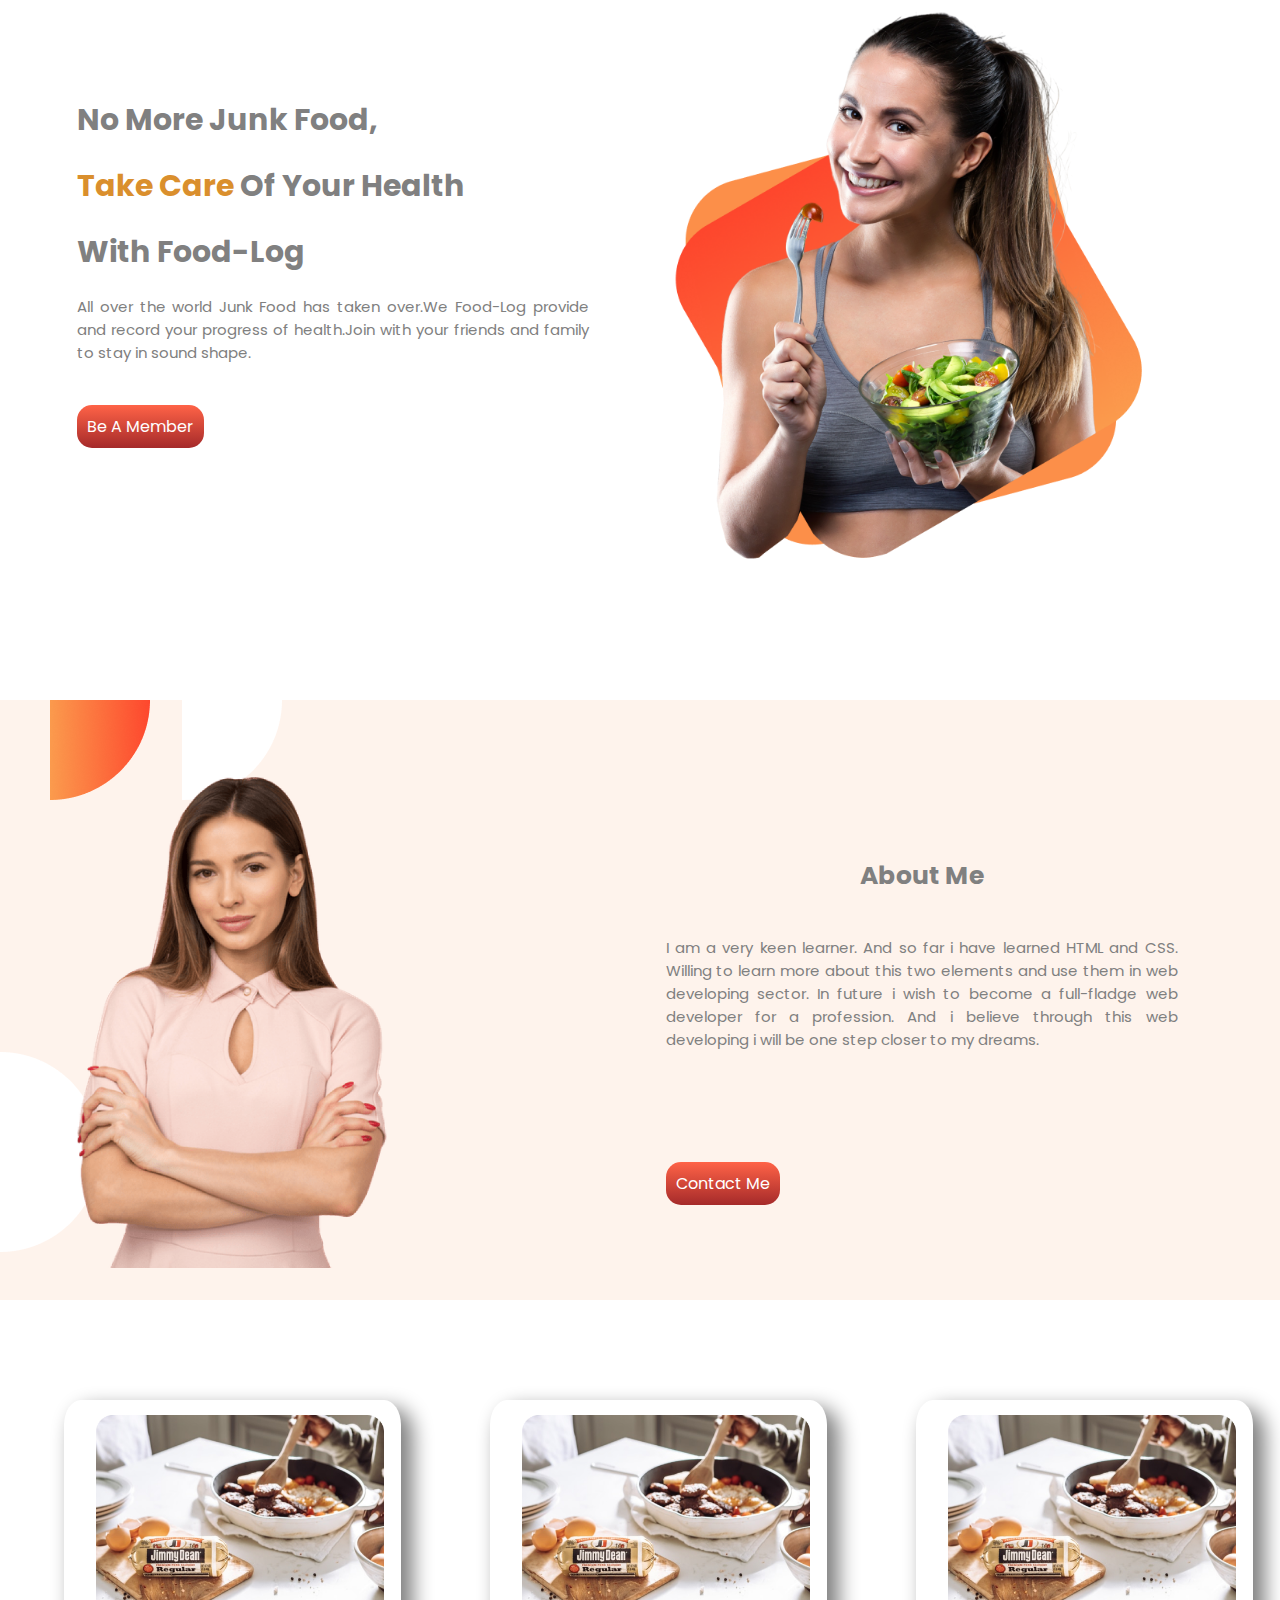
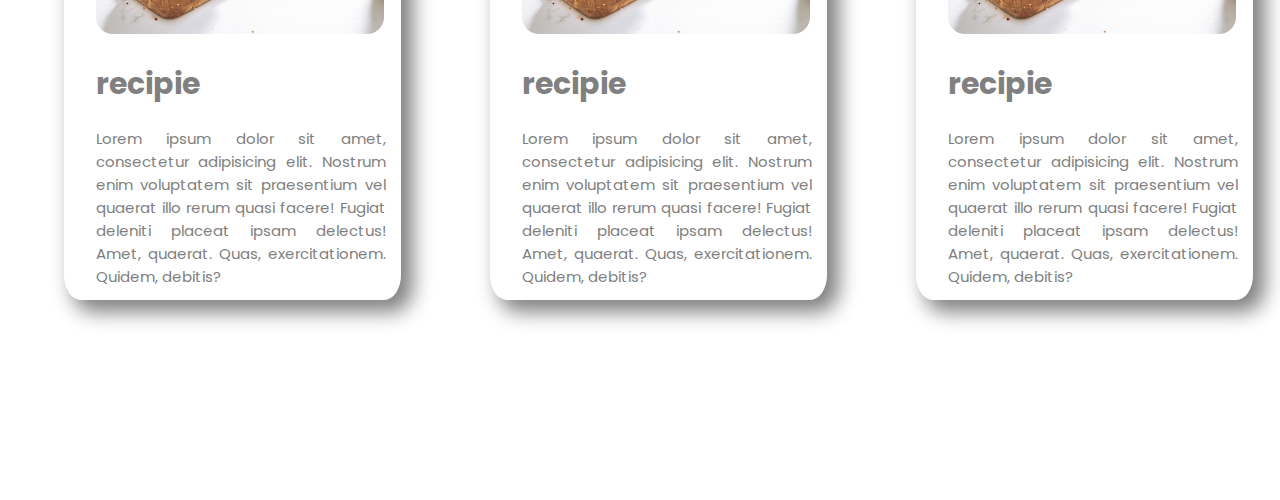
==== index.html @ 44cc9039 "box-section has been created mostly i think" ====
<!DOCTYPE html>
<html lang="en">

<head>
    <meta charset="UTF-8">
    <meta http-equiv="X-UA-Compatible" content="IE=edge">
    <meta name="viewport" content="width=device-width, initial-scale=1.0">
    <link rel="preconnect" href="https://fonts.googleapis.com">
    <link rel="preconnect" href="https://fonts.gstatic.com" crossorigin>
    <link href="https://fonts.googleapis.com/css2?family=Poppins&display=swap" rel="stylesheet">
    <link rel="stylesheet" href="stlye.css">
    <title>Food-Log | Welcome</title>
</head>

<body>
    <section class="top-section">
        <div class="section-half">
            <h1>No More Junk Food,</h1>
            <h1> <span class="brown-color">Take Care </span> Of Your Health</h1>
            <h1>With Food-Log</h1>
            <p>
                All over the world Junk Food has taken over.We Food-Log provide and record your progress of health.Join with your friends and family to stay in sound shape.
            </p>
            <a target="_blank" class="link-button" href="https://www.linkedin.com/in/iftykhar-alam/">Be A Member</a>
        </div>
        <div class="section-half-2">
            <img src="images/female/Group 8425.png" alt="Food model">
        </div>
    </section>
    <section class="banner-section">
        <div class="section-half">
            <img src="images/female/Person Image.png" alt="background image">
        </div>
        <div class="section-half">
            <h2 class="banner">About Me</h2>
            <p class="banner-p">
                I am a very keen learner. And so far i have learned HTML and CSS. Willing to learn more about this two elements and use them in web developing sector. In future i wish to become a full-fladge web developer for a profession. And i believe through this
                web developing i will be one step closer to my dreams.
            </p>
            <a target="_blank" class="link-button" href="https://www.linkedin.com/in/iftykhar-alam/">Contact Me</a>

        </div>
    </section>

    <section class="box-section">
        <div class="flexible-area">
            <div class="box1">

                <img src="images/food/Project Cover.jpg" alt="food cover">
                <h1>recipie</h1>
                <p>
                    Lorem ipsum dolor sit amet, consectetur adipisicing elit. Nostrum enim voluptatem sit praesentium vel quaerat illo rerum quasi facere! Fugiat deleniti placeat ipsam delectus! Amet, quaerat. Quas, exercitationem. Quidem, debitis?
                </p>
            </div>
            <div class="box1">

                <img src="images/food/Project Cover.jpg" alt="food cover">
                <h1>recipie</h1>
                <p>
                    Lorem ipsum dolor sit amet, consectetur adipisicing elit. Nostrum enim voluptatem sit praesentium vel quaerat illo rerum quasi facere! Fugiat deleniti placeat ipsam delectus! Amet, quaerat. Quas, exercitationem. Quidem, debitis?
                </p>
            </div>
            <div class="box1">

                <img src="images/food/Project Cover.jpg" alt="food cover">
                <h1>recipie</h1>
                <p>
                    Lorem ipsum dolor sit amet, consectetur adipisicing elit. Nostrum enim voluptatem sit praesentium vel quaerat illo rerum quasi facere! Fugiat deleniti placeat ipsam delectus! Amet, quaerat. Quas, exercitationem. Quidem, debitis?
                </p>
            </div>
        </div>
    </section>
</body>

</html>
---- stlye.css ----
body {
    margin: 0;
    color: gray;
    font-family: 'Poppins', sans-serif;
}

h1 {
    font-size: 30px;
    text-align: justify;
    font-weight: 500px;
}

h2 {
    font-size: 25px;
    text-align: center;
}

.brown-color {
    color: rgb(218, 143, 45);
}

.banner {
    margin-top: 60px;
    padding-top: 20px;
}

p {
    font-size: 15px;
    text-align: justify;
    font-family: 'Poppins', sans-serif;
    margin-bottom: 30px;
    padding-bottom: 20px;
}

.banner-p {
    padding-top: 20px;
    padding-bottom: 60px;
    margin-bottom: 60px;
}

section {
    height: 700px;
    display: flex;
}

.top-section {}

.section-half {
    width: 40%;
    margin-top: 6%;
    margin-left: 4.5%;
    padding-left: 1.5%;
}

.section-half img {
    width: 60.5%;
}

.section-half-2 {
    width: 40%;
    margin-left: 5%;
    padding-right: 5%;
}

.section-half-2 img {
    width: 100%;
}

.link-button {
    text-decoration: none;
    border-radius: 15px;
    padding: 10px 10px;
    background-image: linear-gradient(tomato, brown);
    color: white;
}

.banner-section {
    background-image: url(images/shapes/7.png);
    background-repeat: no-repeat;
}

.box-section {}

#box {
    padding-left: 2%;
    padding-right: 2%;
    text-align: center;
}

.flexible-area {
    height: 500px;
    display: flex;
}

.box1 {
    width: 25%;
    box-shadow: 10px 10px 20px 2px gray;
    border-radius: 5%;
    margin-left: 5%;
    margin-right: 2%;
    padding-left: 1.3%;
}

.box1 img {
    width: 90%;
    padding-top: 15px;
    padding-left: 15px;
    padding-right: 15px;
}

.box1 h1 {
    text-align: left;
    margin-right: 15px;
    margin-left: 15px;
}

.box1 p {
    margin-right: 15px;
    margin-left: 15px;
}
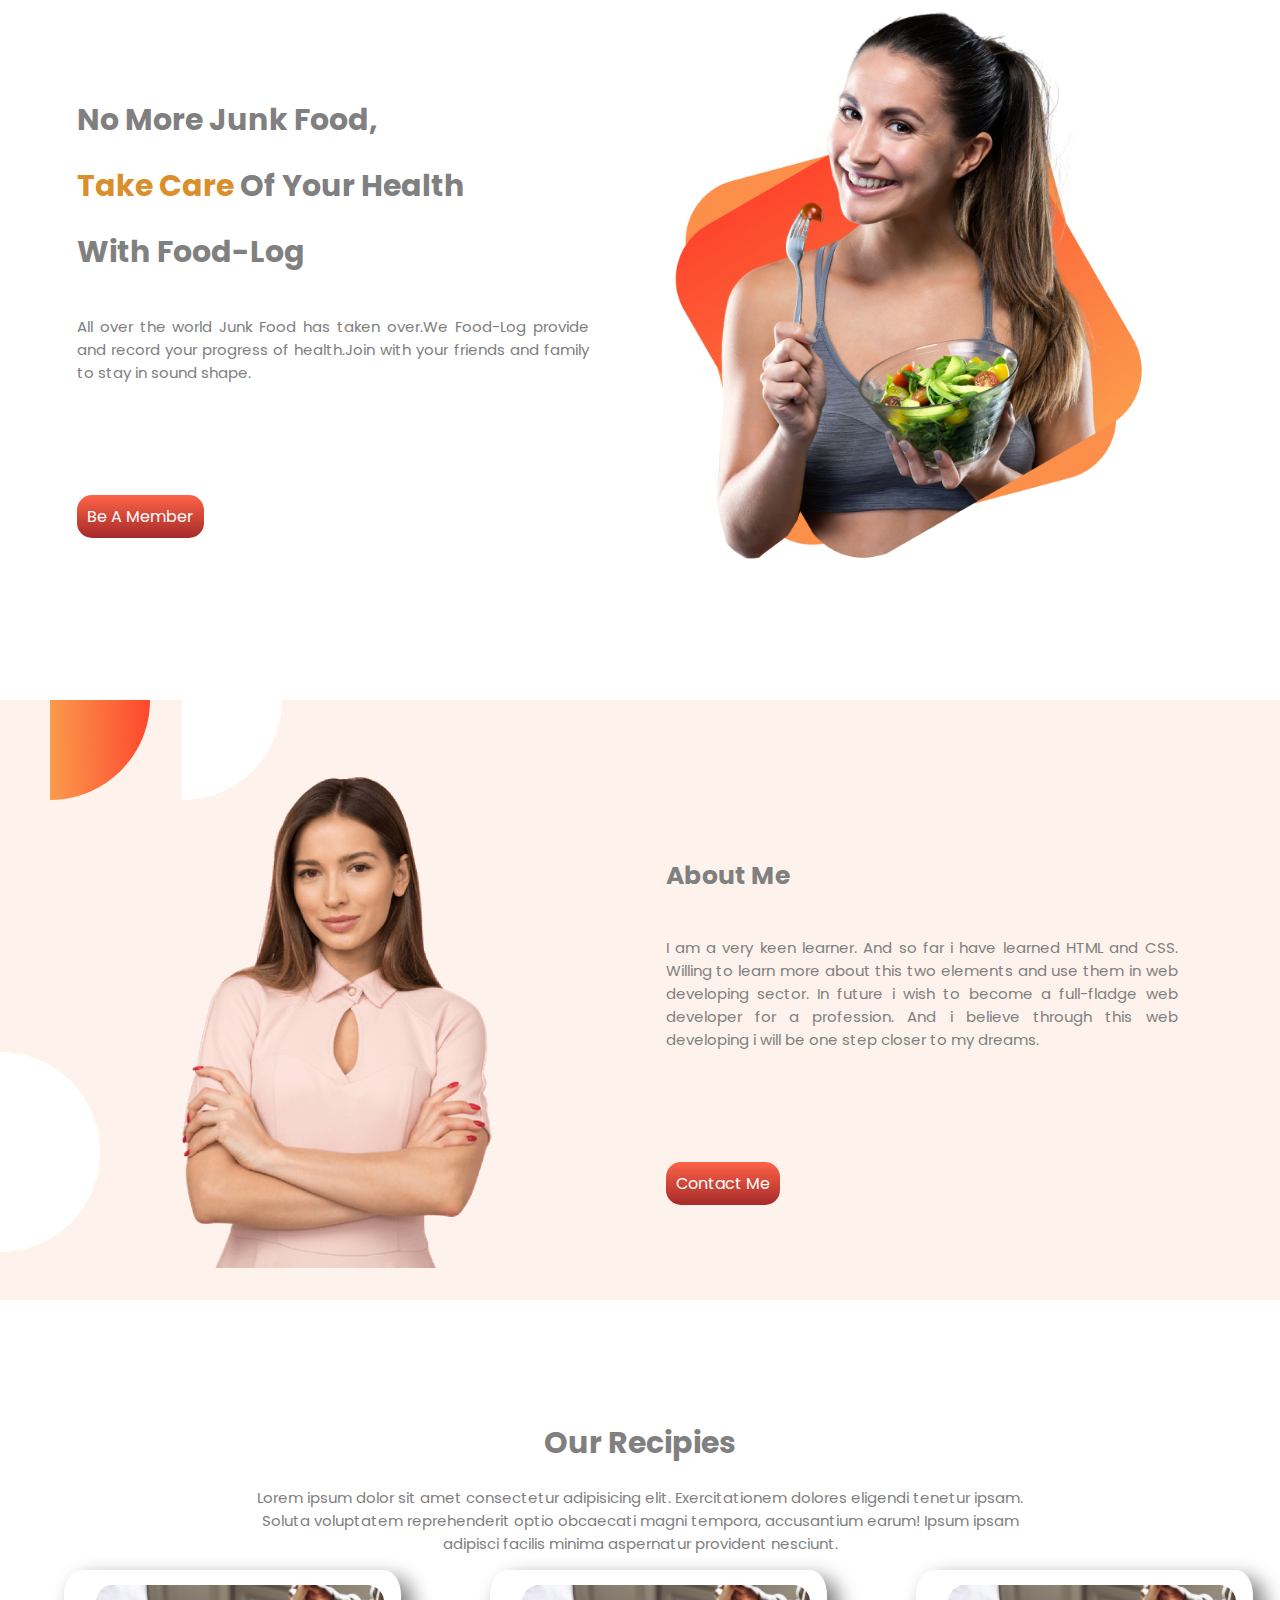
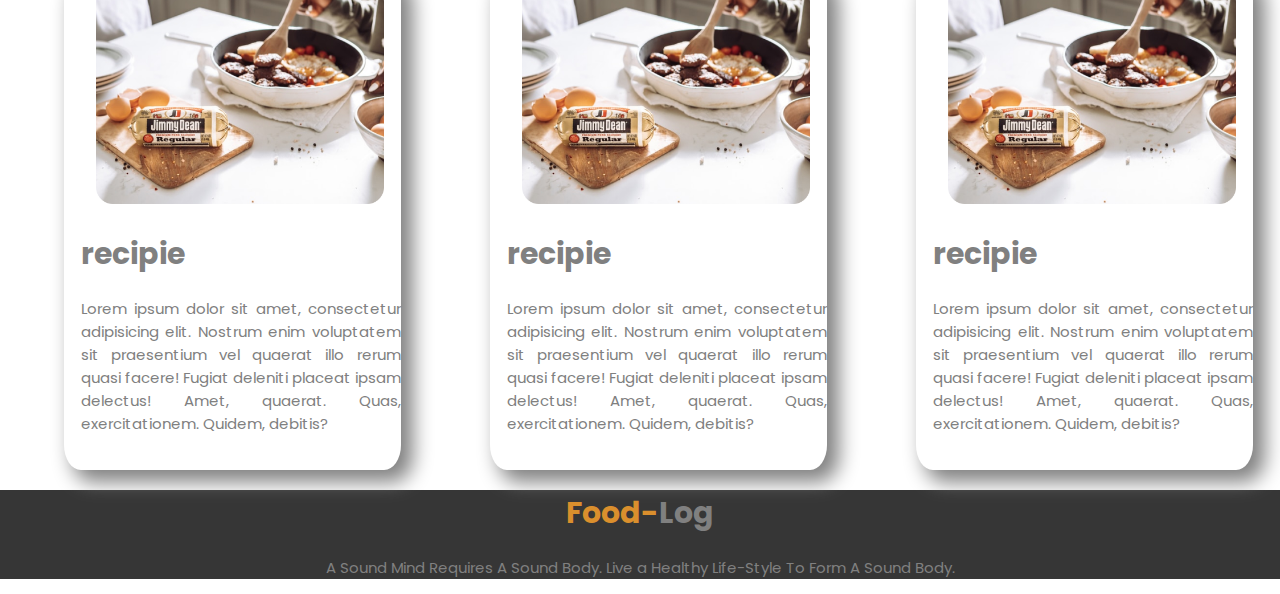
==== commit 8e3051cf: "some adjustments" ====
--- a/index.html
+++ b/index.html
@@ -13,12 +13,12 @@
 </head>
 
 <body>
-    <section class="top-section">
+    <section class="top-section flexible-section">
         <div class="section-half">
             <h1>No More Junk Food,</h1>
             <h1> <span class="brown-color">Take Care </span> Of Your Health</h1>
             <h1>With Food-Log</h1>
-            <p>
+            <p class="banner-p">
                 All over the world Junk Food has taken over.We Food-Log provide and record your progress of health.Join with your friends and family to stay in sound shape.
             </p>
             <a target="_blank" class="link-button" href="https://www.linkedin.com/in/iftykhar-alam/">Be A Member</a>
@@ -27,7 +27,7 @@
             <img src="images/female/Group 8425.png" alt="Food model">
         </div>
     </section>
-    <section class="banner-section">
+    <section class="banner-section flexible-section">
         <div class="section-half">
             <img src="images/female/Person Image.png" alt="background image">
         </div>
@@ -41,35 +41,53 @@
 
         </div>
     </section>
-
-    <section class="box-section">
+    <section class="box-section ">
+        <div>
+            <div class="text-area">
+                <h1>Our Recipies</h1>
+            </div>
+            <div class="text-area">
+                <p>
+                    Lorem ipsum dolor sit amet consectetur adipisicing elit. Exercitationem dolores eligendi tenetur ipsam. Soluta voluptatem reprehenderit optio obcaecati magni tempora, accusantium earum! Ipsum ipsam adipisci facilis minima aspernatur provident nesciunt.
+                </p>
+            </div>
+        </div>
         <div class="flexible-area">
             <div class="box1">
 
                 <img src="images/food/Project Cover.jpg" alt="food cover">
-                <h1>recipie</h1>
-                <p>
+                <h1 class="box1-text">recipie</h1>
+                <p class="box1-text">
                     Lorem ipsum dolor sit amet, consectetur adipisicing elit. Nostrum enim voluptatem sit praesentium vel quaerat illo rerum quasi facere! Fugiat deleniti placeat ipsam delectus! Amet, quaerat. Quas, exercitationem. Quidem, debitis?
                 </p>
             </div>
             <div class="box1">
 
                 <img src="images/food/Project Cover.jpg" alt="food cover">
-                <h1>recipie</h1>
-                <p>
+                <h1 class="box1-text">recipie</h1>
+                <p class="box1-text">
                     Lorem ipsum dolor sit amet, consectetur adipisicing elit. Nostrum enim voluptatem sit praesentium vel quaerat illo rerum quasi facere! Fugiat deleniti placeat ipsam delectus! Amet, quaerat. Quas, exercitationem. Quidem, debitis?
                 </p>
             </div>
             <div class="box1">
 
                 <img src="images/food/Project Cover.jpg" alt="food cover">
-                <h1>recipie</h1>
-                <p>
+                <h1 class="box1-text">recipie</h1>
+                <p class="box1-text">
                     Lorem ipsum dolor sit amet, consectetur adipisicing elit. Nostrum enim voluptatem sit praesentium vel quaerat illo rerum quasi facere! Fugiat deleniti placeat ipsam delectus! Amet, quaerat. Quas, exercitationem. Quidem, debitis?
                 </p>
             </div>
         </div>
     </section>
+    <section class="footer">
+        <h1><span class="brown-color">Food-</span>Log</h1>
+        <p>
+            A Sound Mind Requires A Sound Body. Live a Healthy Life-Style To Form A Sound Body.
+        </p>
+    </section>
 </body>
+<!-- <footer>
+    
+</footer> -->
 
 </html>--- a/stlye.css
+++ b/stlye.css
@@ -1,5 +1,8 @@
-body {
+body,
+html {
     margin: 0;
+    padding: 0;
+    border: 0;
     color: gray;
     font-family: 'Poppins', sans-serif;
 }
@@ -12,7 +15,6 @@
 
 h2 {
     font-size: 25px;
-    text-align: center;
 }
 
 .brown-color {
@@ -27,9 +29,6 @@
 p {
     font-size: 15px;
     text-align: justify;
-    font-family: 'Poppins', sans-serif;
-    margin-bottom: 30px;
-    padding-bottom: 20px;
 }
 
 .banner-p {
@@ -38,7 +37,7 @@
     margin-bottom: 60px;
 }
 
-section {
+.flexible-section {
     height: 700px;
     display: flex;
 }
@@ -54,6 +53,7 @@
 
 .section-half img {
     width: 60.5%;
+    padding-left: 105px;
 }
 
 .section-half-2 {
@@ -79,13 +79,21 @@
     background-repeat: no-repeat;
 }
 
-.box-section {}
-
-#box {
-    padding-left: 2%;
-    padding-right: 2%;
+.text-seciton {
     text-align: center;
 }
+
+.text-area h1 {
+    text-align: center;
+}
+
+.text-area p {
+    text-align: center;
+    padding-left: 20%;
+    padding-right: 20%;
+}
+
+.box-section {}
 
 .flexible-area {
     height: 500px;
@@ -108,13 +116,31 @@
     padding-right: 15px;
 }
 
-.box1 h1 {
+.box1-text h1 {
     text-align: left;
     margin-right: 15px;
     margin-left: 15px;
 }
 
-.box1 p {
+.box-text p {
+    text-align: left;
     margin-right: 15px;
     margin-left: 15px;
+    padding-left: 10px;
+    padding-right: 10px;
+}
+
+.footer {
+    margin-bottom: 0;
+    background-color: rgb(54, 54, 54);
+    bottom: 0;
+}
+
+.footer h1 {
+    text-align: center;
+    padding-top: px;
+}
+
+.footer p {
+    text-align: center;
 }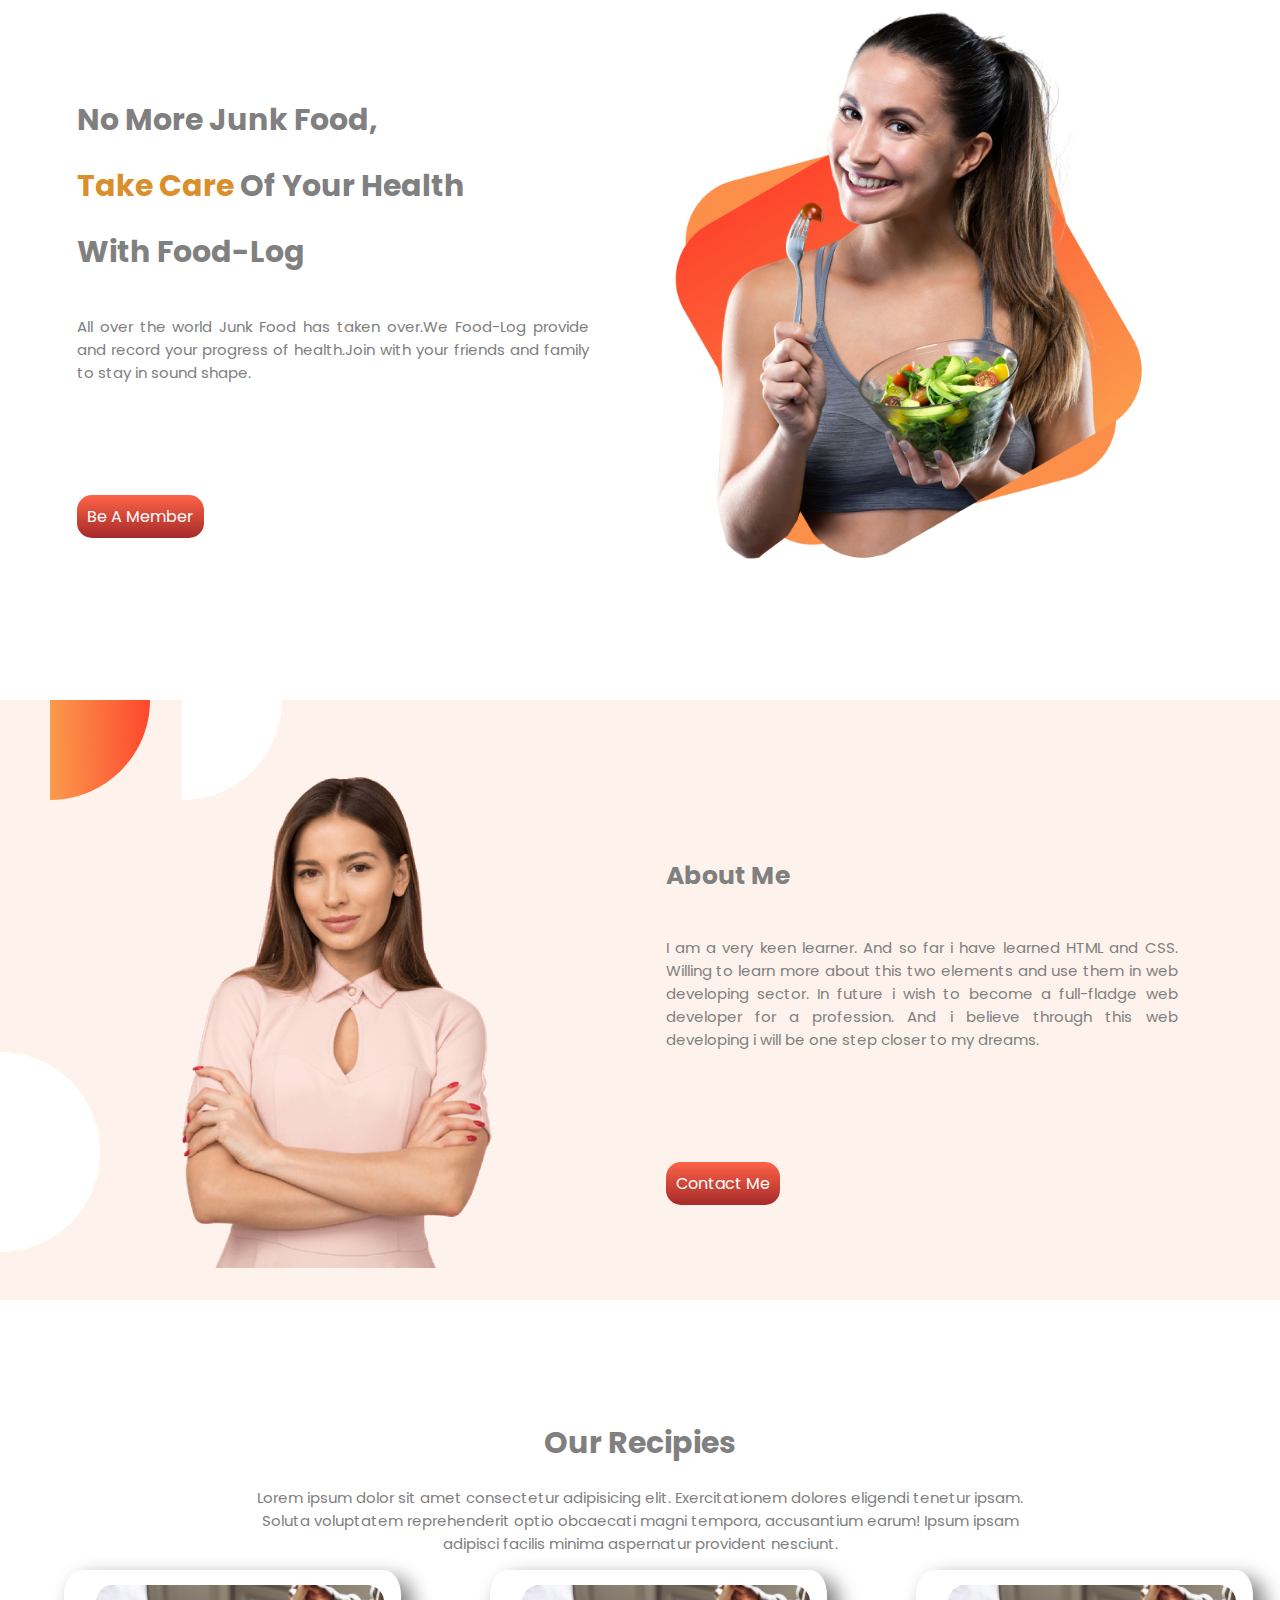
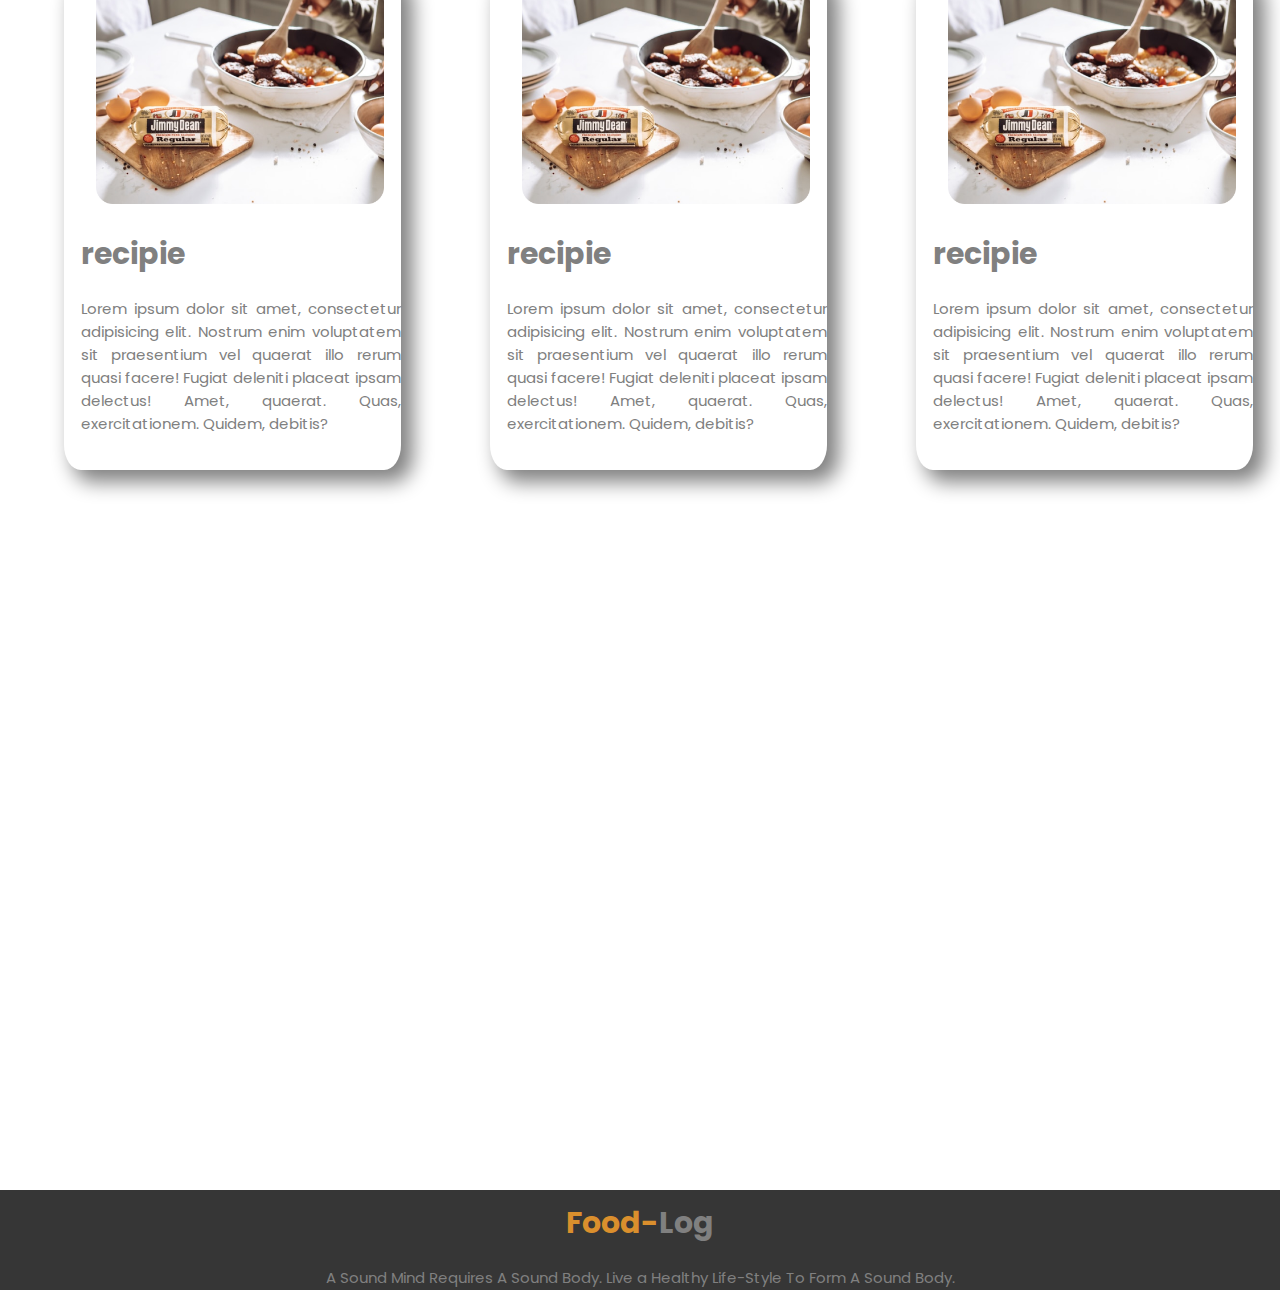
==== commit f4266b1c: "footer done" ====
--- a/index.html
+++ b/index.html
@@ -79,15 +79,16 @@
             </div>
         </div>
     </section>
-    <section class="footer">
+    <section class="single-section flexible-section">
+
+    </section>
+    <footer class="footer">
         <h1><span class="brown-color">Food-</span>Log</h1>
         <p>
             A Sound Mind Requires A Sound Body. Live a Healthy Life-Style To Form A Sound Body.
         </p>
-    </section>
+    </footer>
+
 </body>
-<!-- <footer>
-    
-</footer> -->
 
 </html>--- a/stlye.css
+++ b/stlye.css
@@ -122,7 +122,7 @@
     margin-left: 15px;
 }
 
-.box-text p {
+.box1-text p {
     text-align: left;
     margin-right: 15px;
     margin-left: 15px;
@@ -130,15 +130,20 @@
     padding-right: 10px;
 }
 
-.footer {
+.footer {}
+
+footer {
     margin-bottom: 0;
     background-color: rgb(54, 54, 54);
     bottom: 0;
+    text-align: center;
+    padding-bottom: 0;
+    height: 100px;
 }
 
 .footer h1 {
+    padding-top: 10px;
     text-align: center;
-    padding-top: px;
 }
 
 .footer p {
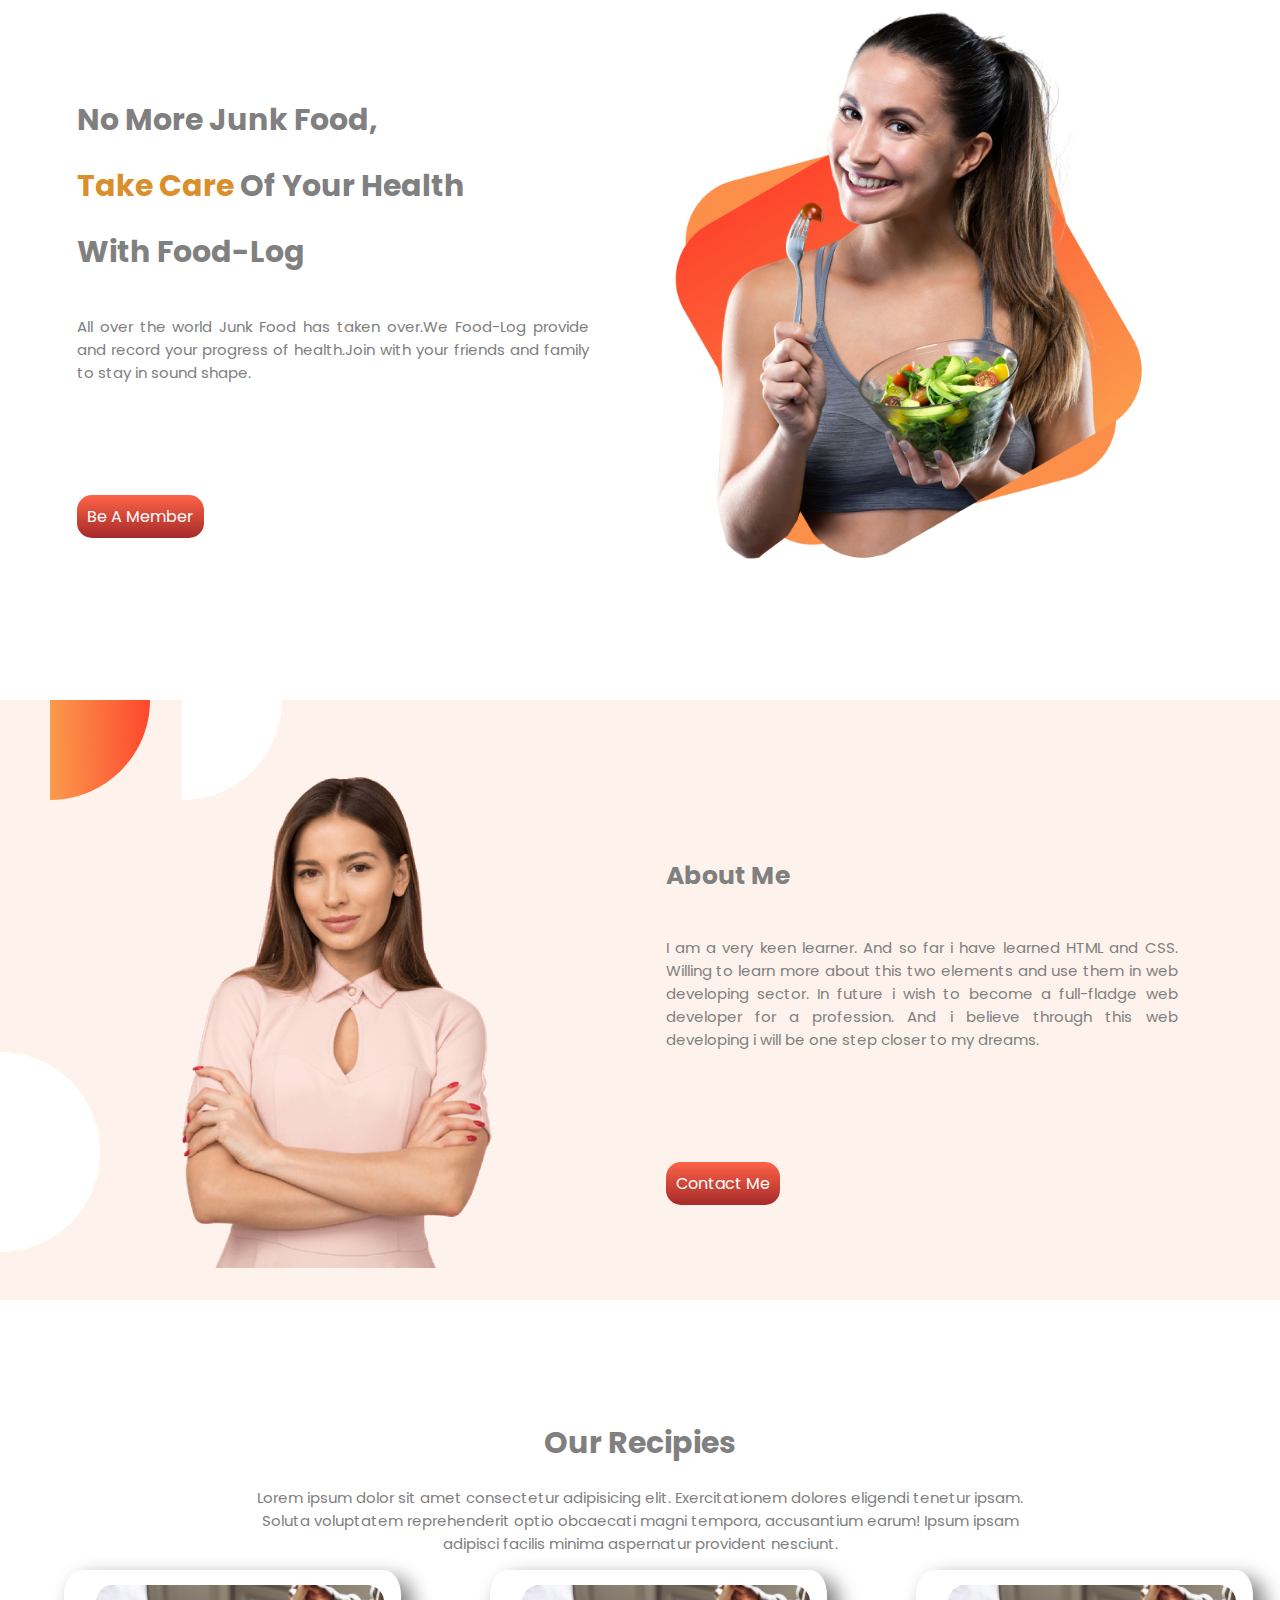
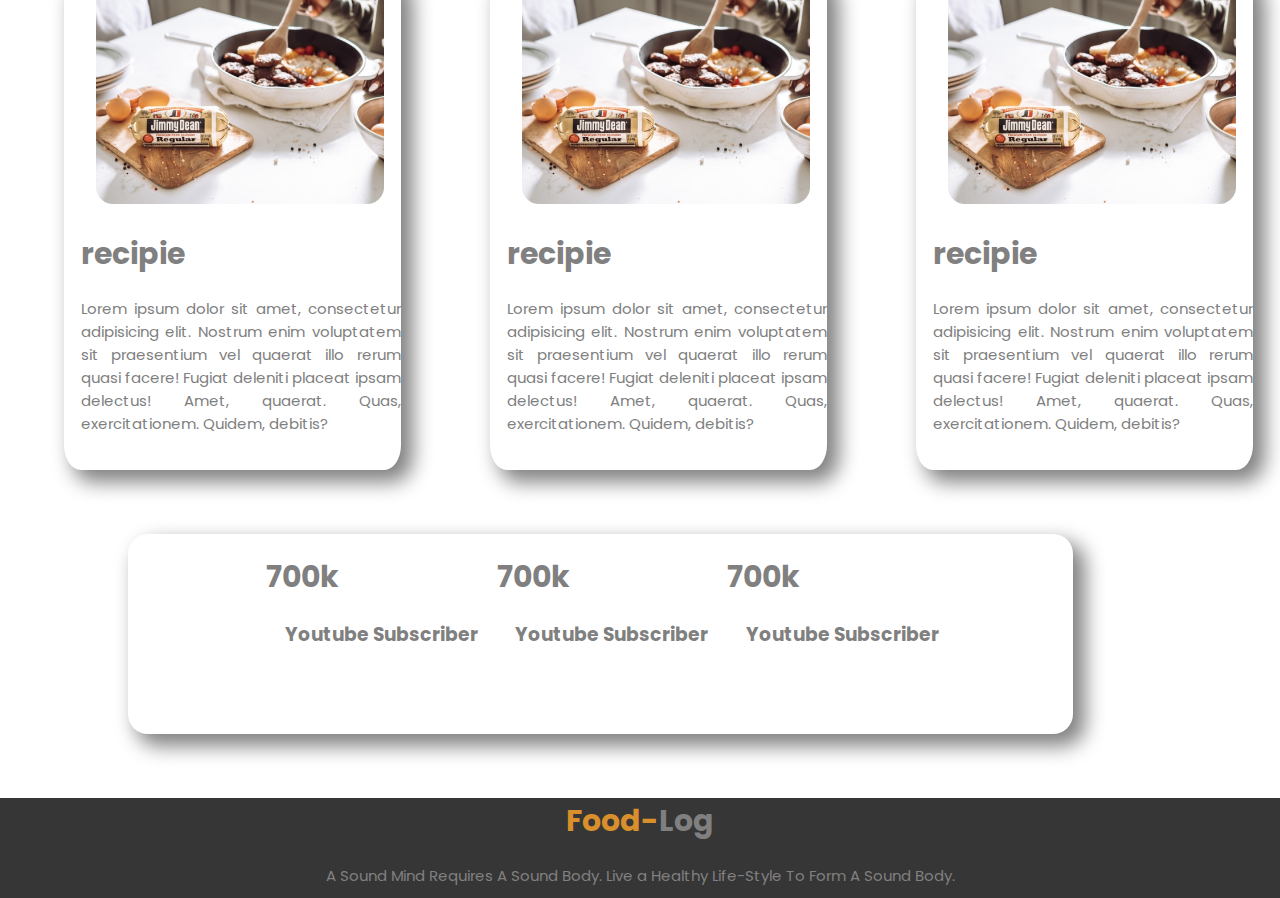
==== commit e0f7ee8a: "single section done" ====
--- a/index.html
+++ b/index.html
@@ -79,8 +79,22 @@
             </div>
         </div>
     </section>
-    <section class="single-section flexible-section">
+    <section class="single-section ">
+        <div class="box-single">
+            <div class="text-box-single">
+                <h1>700k</h1>
+                <h3>Youtube Subscriber</h3>
+            </div>
+            <div class="text-box-single">
+                <h1>700k</h1>
+                <h3>Youtube Subscriber</h3>
+            </div>
+            <div class="text-box-single">
+                <h1>700k</h1>
+                <h3>Youtube Subscriber</h3>
+            </div>
 
+        </div>
     </section>
     <footer class="footer">
         <h1><span class="brown-color">Food-</span>Log</h1>
--- a/stlye.css
+++ b/stlye.css
@@ -130,6 +130,30 @@
     padding-right: 10px;
 }
 
+.box-single {
+    width: 80%;
+    border-radius: 20px;
+    margin-right: 2%;
+    padding-left: 2%;
+    box-shadow: 10px 10px 20px 2px gray;
+    justify-content: center;
+    display: flex;
+}
+
+.single-section {
+    margin-top: 5%;
+    margin-left: 10%;
+    margin-bottom: 5%;
+    height: 200px;
+    display: flex;
+}
+
+.text-box-single {
+    width: 25%;
+    justify-content: center;
+    text-align: center;
+}
+
 .footer {}
 
 footer {
@@ -142,7 +166,7 @@
 }
 
 .footer h1 {
-    padding-top: 10px;
+    padding-top: 0px;
     text-align: center;
 }
 
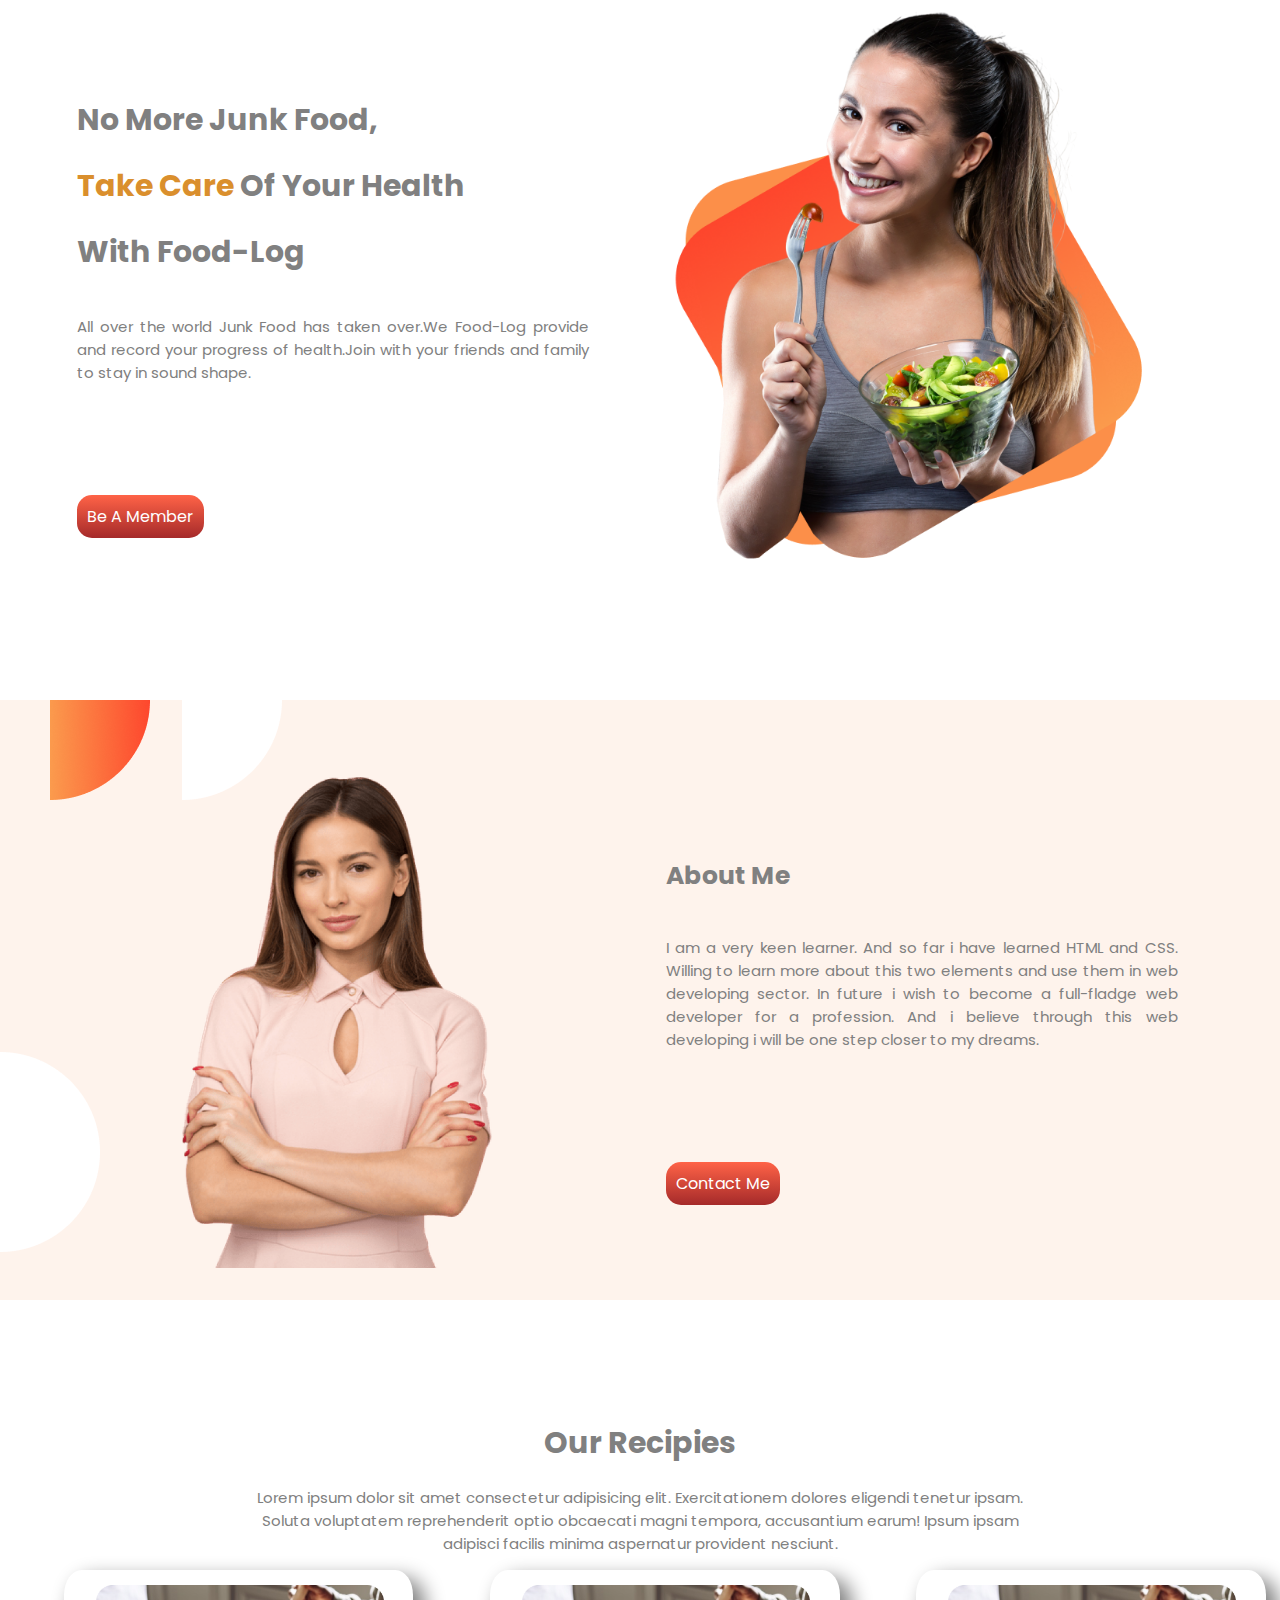
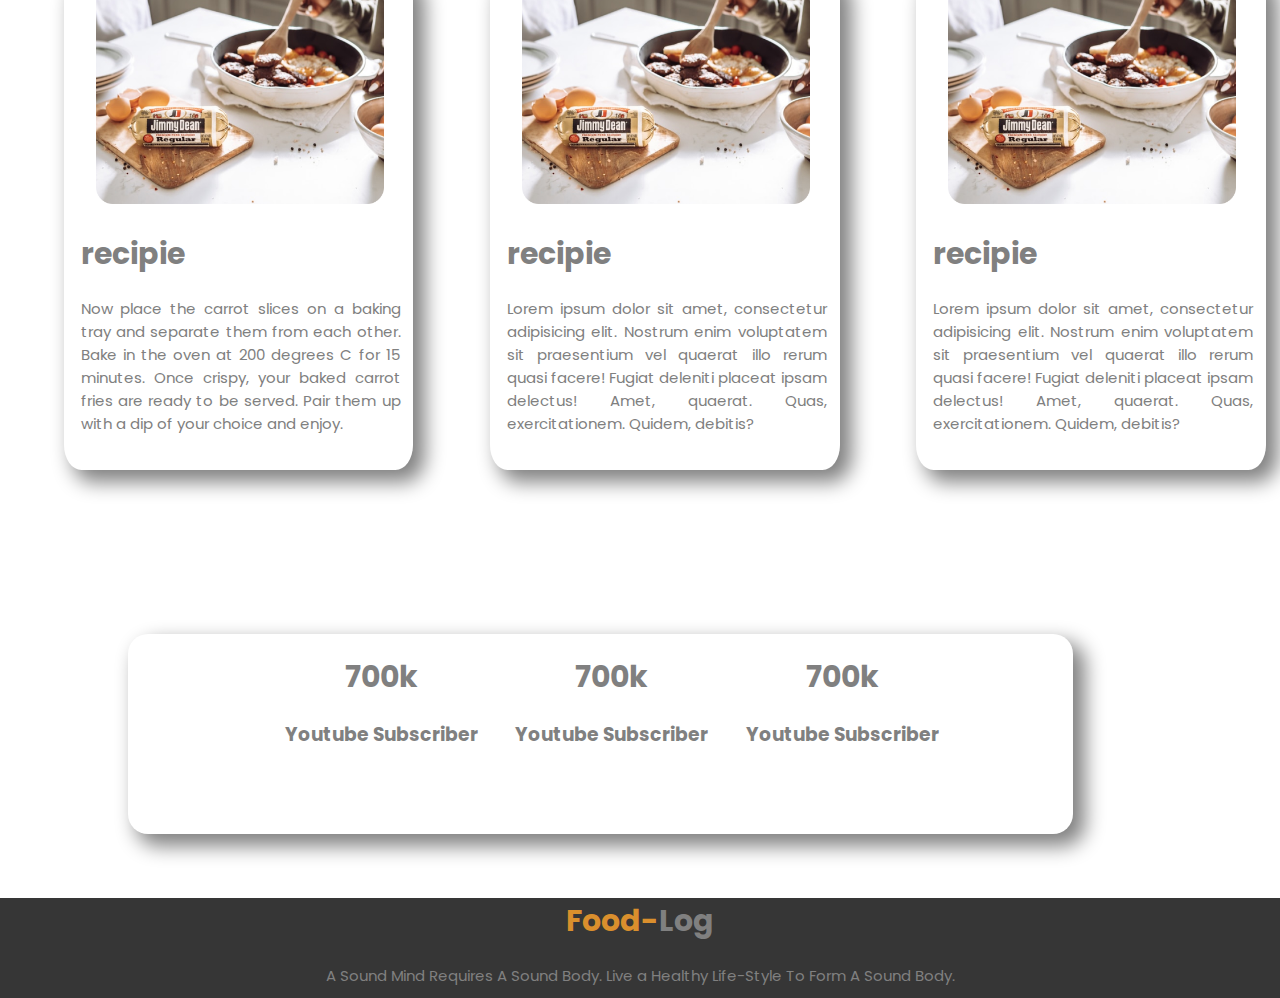
==== commit 7c2fedcb: "fixed box-section" ====
--- a/index.html
+++ b/index.html
@@ -58,7 +58,7 @@
                 <img src="images/food/Project Cover.jpg" alt="food cover">
                 <h1 class="box1-text">recipie</h1>
                 <p class="box1-text">
-                    Lorem ipsum dolor sit amet, consectetur adipisicing elit. Nostrum enim voluptatem sit praesentium vel quaerat illo rerum quasi facere! Fugiat deleniti placeat ipsam delectus! Amet, quaerat. Quas, exercitationem. Quidem, debitis?
+                    Now place the carrot slices on a baking tray and separate them from each other. Bake in the oven at 200 degrees C for 15 minutes. Once crispy, your baked carrot fries are ready to be served. Pair them up with a dip of your choice and enjoy.
                 </p>
             </div>
             <div class="box1">
--- a/stlye.css
+++ b/stlye.css
@@ -93,7 +93,10 @@
     padding-right: 20%;
 }
 
-.box-section {}
+.box-section {
+    height: 750px;
+    justify-content: center;
+}
 
 .flexible-area {
     height: 500px;
@@ -105,8 +108,9 @@
     box-shadow: 10px 10px 20px 2px gray;
     border-radius: 5%;
     margin-left: 5%;
-    margin-right: 2%;
+    margin-right: 1%;
     padding-left: 1.3%;
+    padding-right: 1%;
 }
 
 .box1 img {
@@ -127,7 +131,7 @@
     margin-right: 15px;
     margin-left: 15px;
     padding-left: 10px;
-    padding-right: 10px;
+    padding-right: 15px;
 }
 
 .box-single {
@@ -154,6 +158,10 @@
     text-align: center;
 }
 
+.text-box-single h1 {
+    text-align: center;
+}
+
 .footer {}
 
 footer {
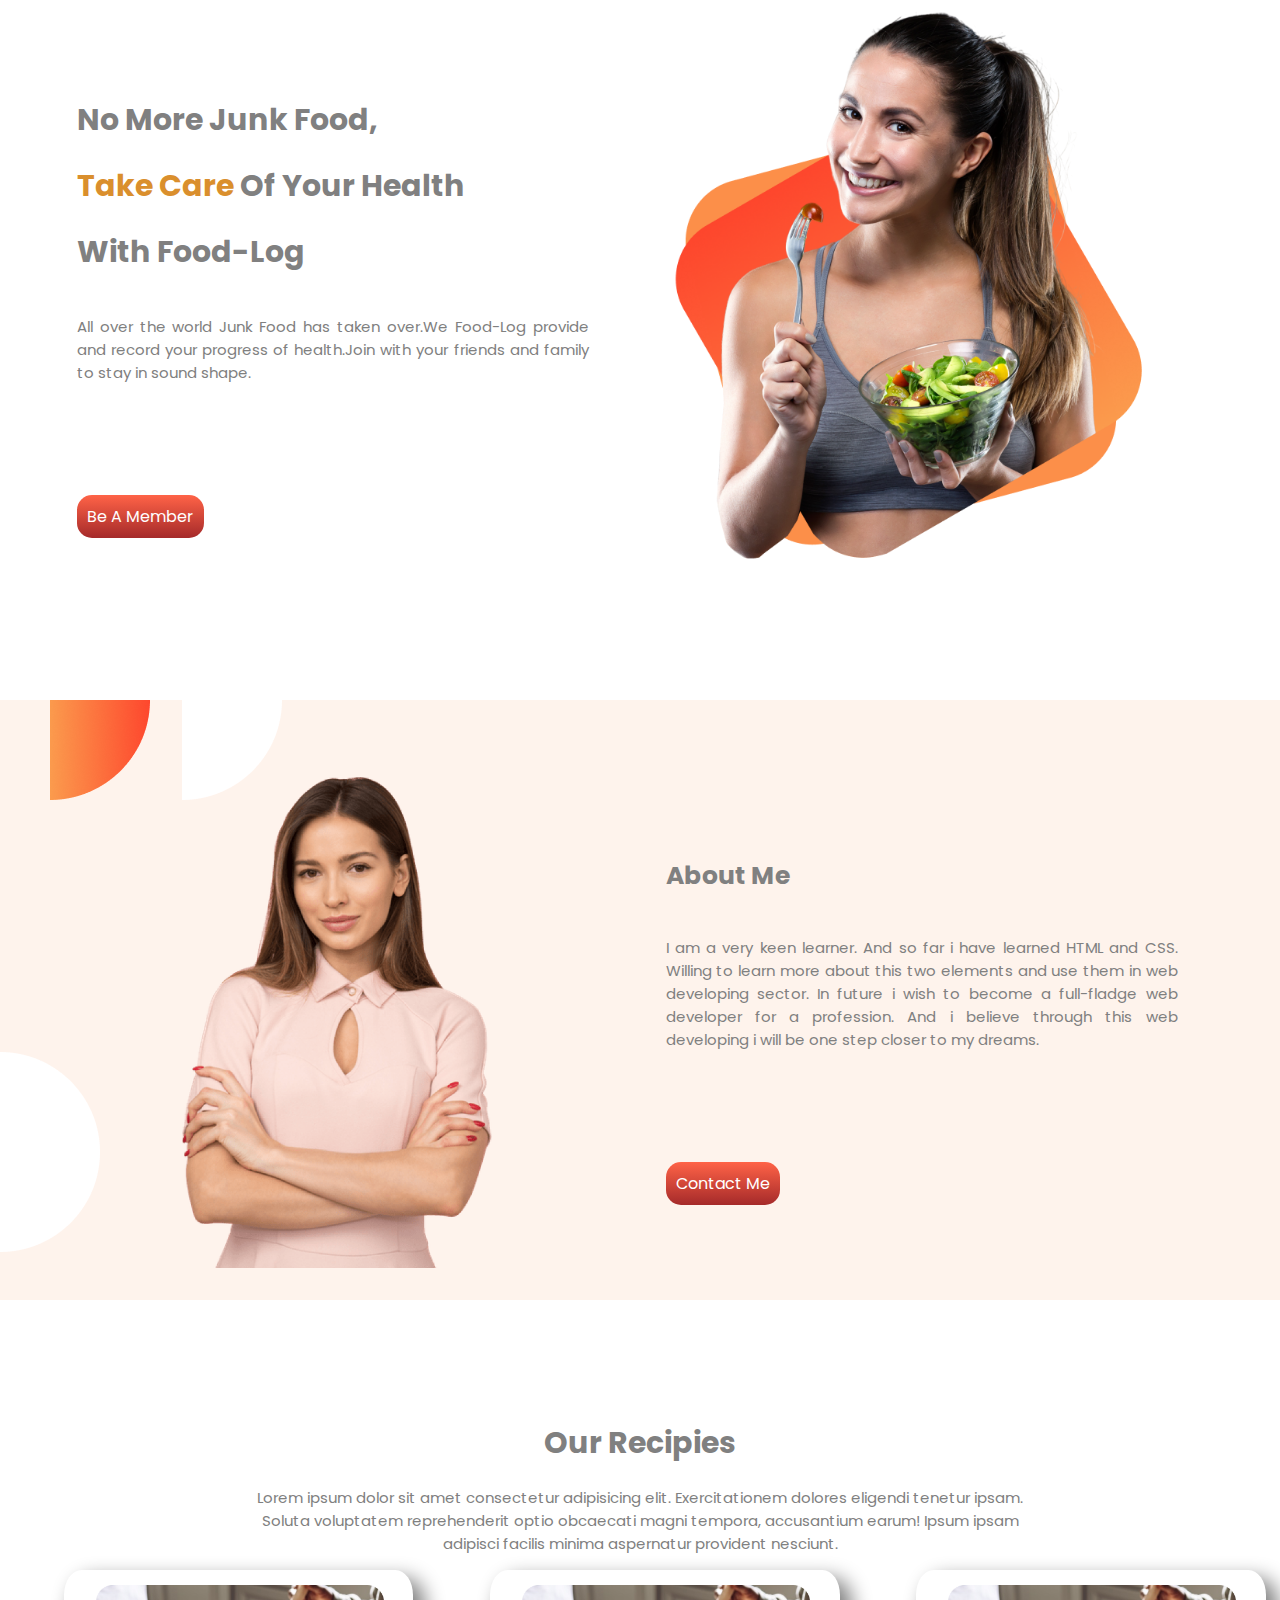
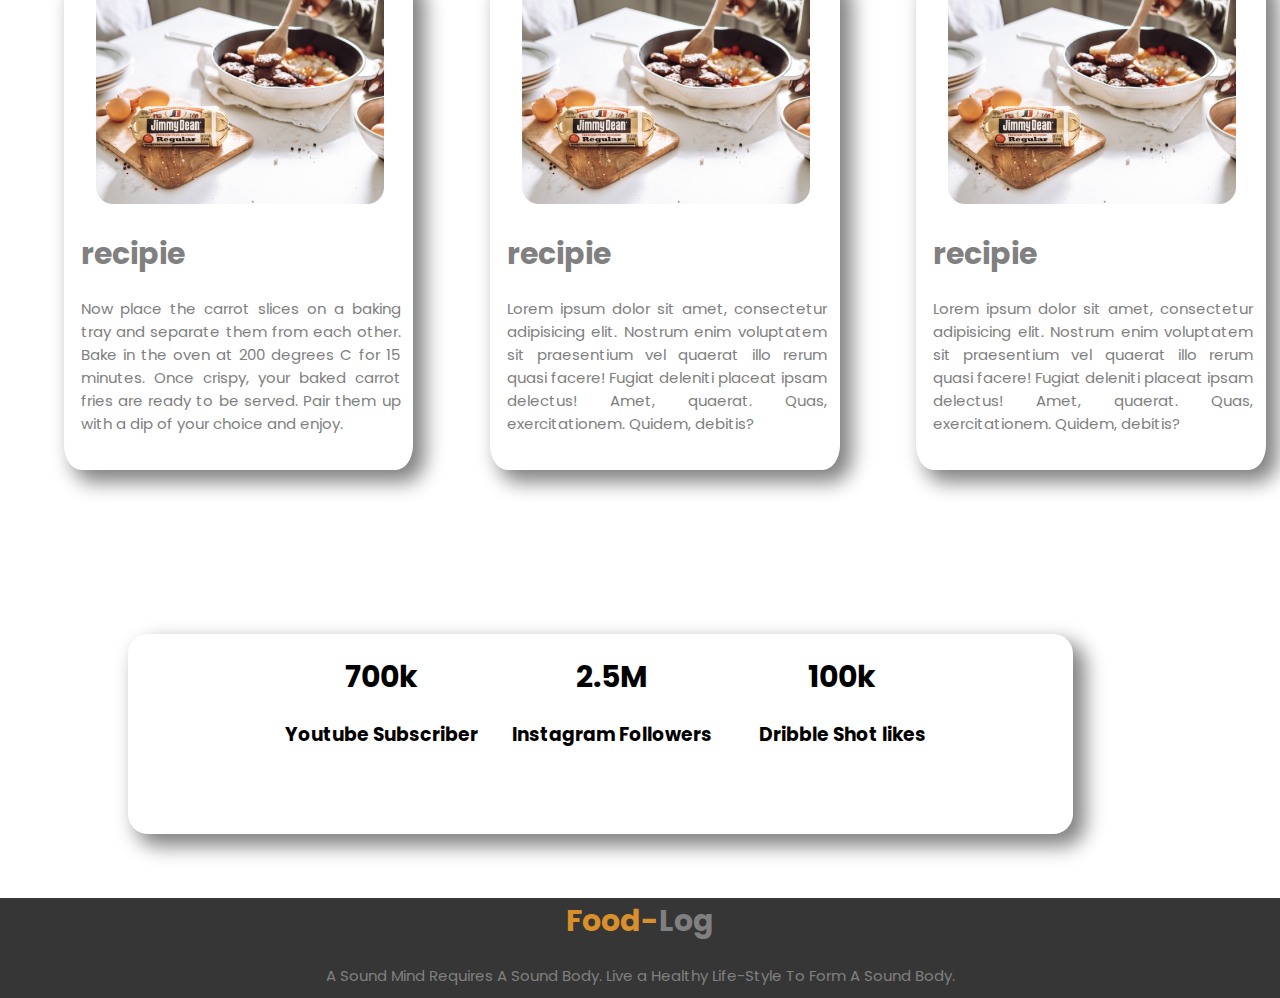
==== commit 68e3f0f2: "single section  font color changed" ====
--- a/index.html
+++ b/index.html
@@ -82,16 +82,16 @@
     <section class="single-section ">
         <div class="box-single">
             <div class="text-box-single">
-                <h1>700k</h1>
-                <h3>Youtube Subscriber</h3>
+                <h1 class="black-color">700k</h1>
+                <h3 class="black-color">Youtube Subscriber</h3>
             </div>
             <div class="text-box-single">
-                <h1>700k</h1>
-                <h3>Youtube Subscriber</h3>
+                <h1 class="black-color">2.5M</h1>
+                <h3 class="black-color">Instagram Followers</h3>
             </div>
             <div class="text-box-single">
-                <h1>700k</h1>
-                <h3>Youtube Subscriber</h3>
+                <h1 class="black-color">100k</h1>
+                <h3 class="black-color">Dribble Shot likes</h3>
             </div>
 
         </div>
--- a/stlye.css
+++ b/stlye.css
@@ -103,6 +103,10 @@
     display: flex;
 }
 
+.black-color {
+    color: black;
+}
+
 .box1 {
     width: 25%;
     box-shadow: 10px 10px 20px 2px gray;
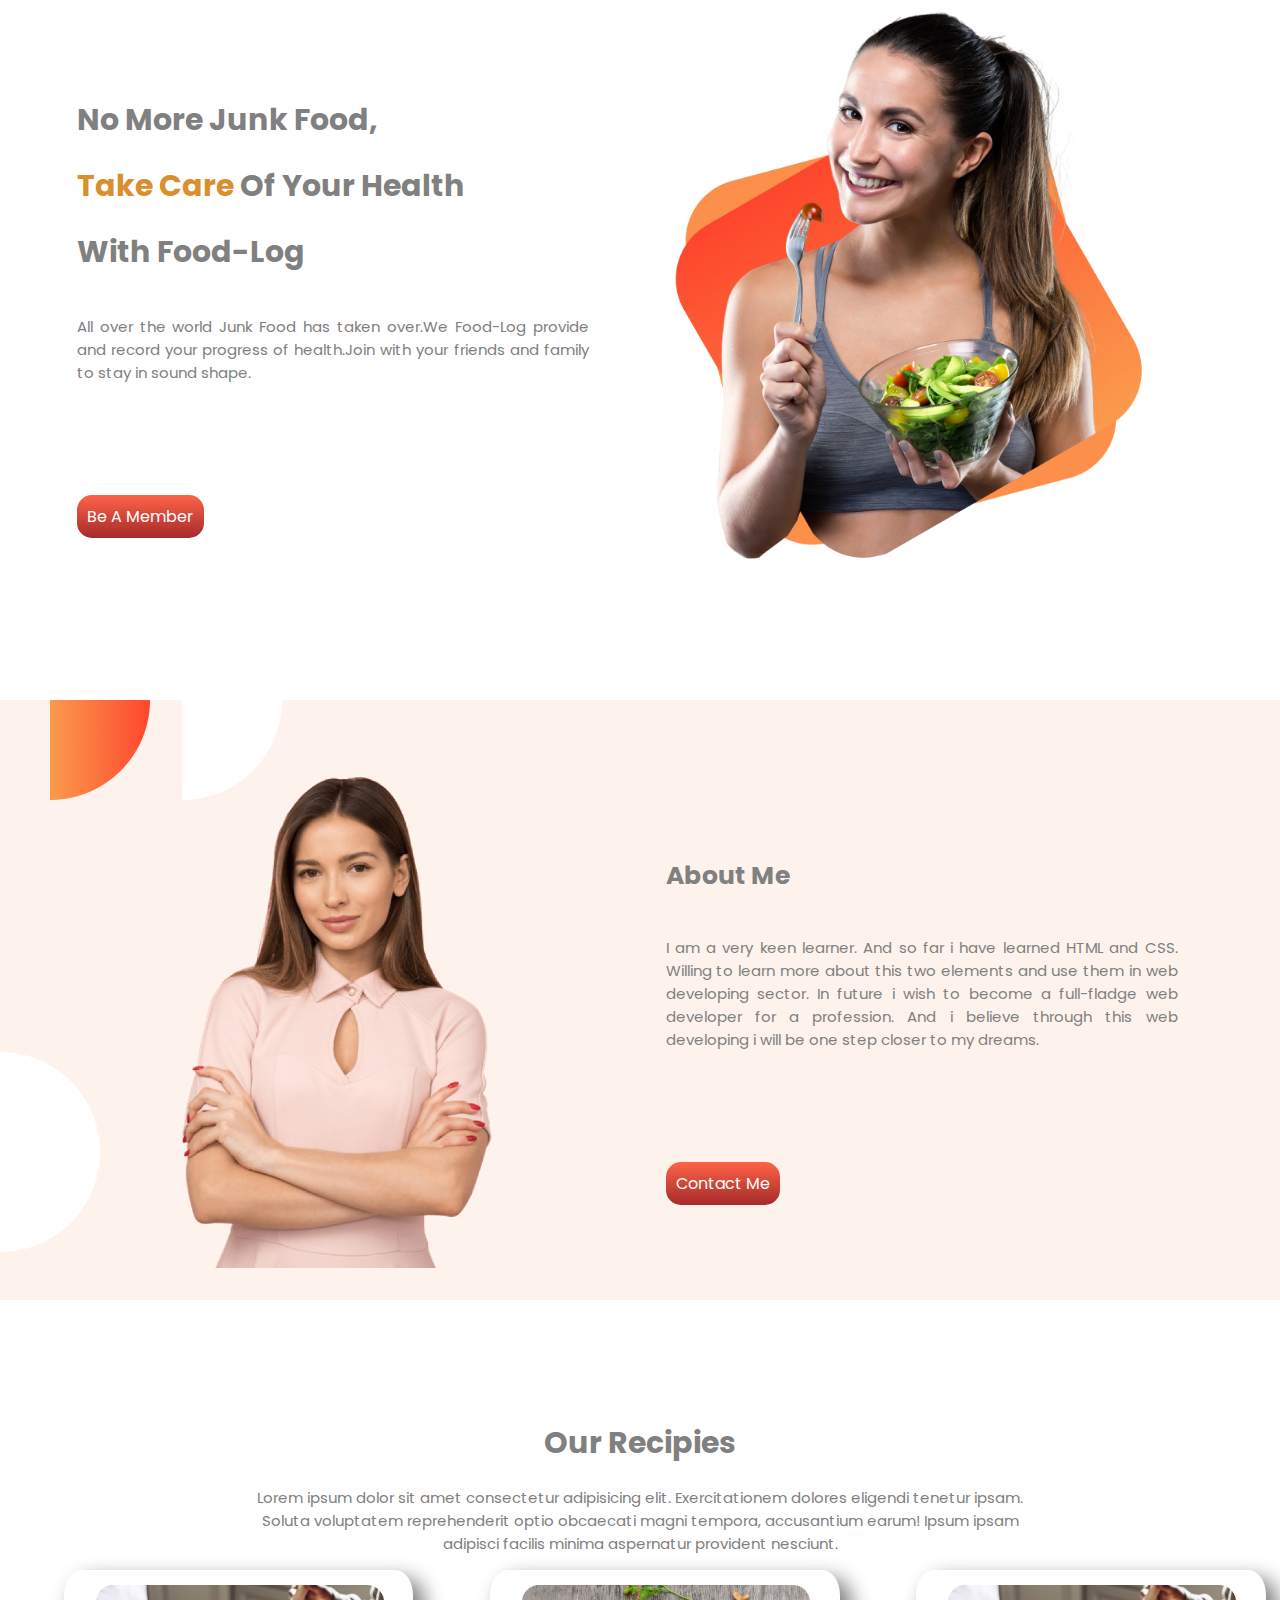
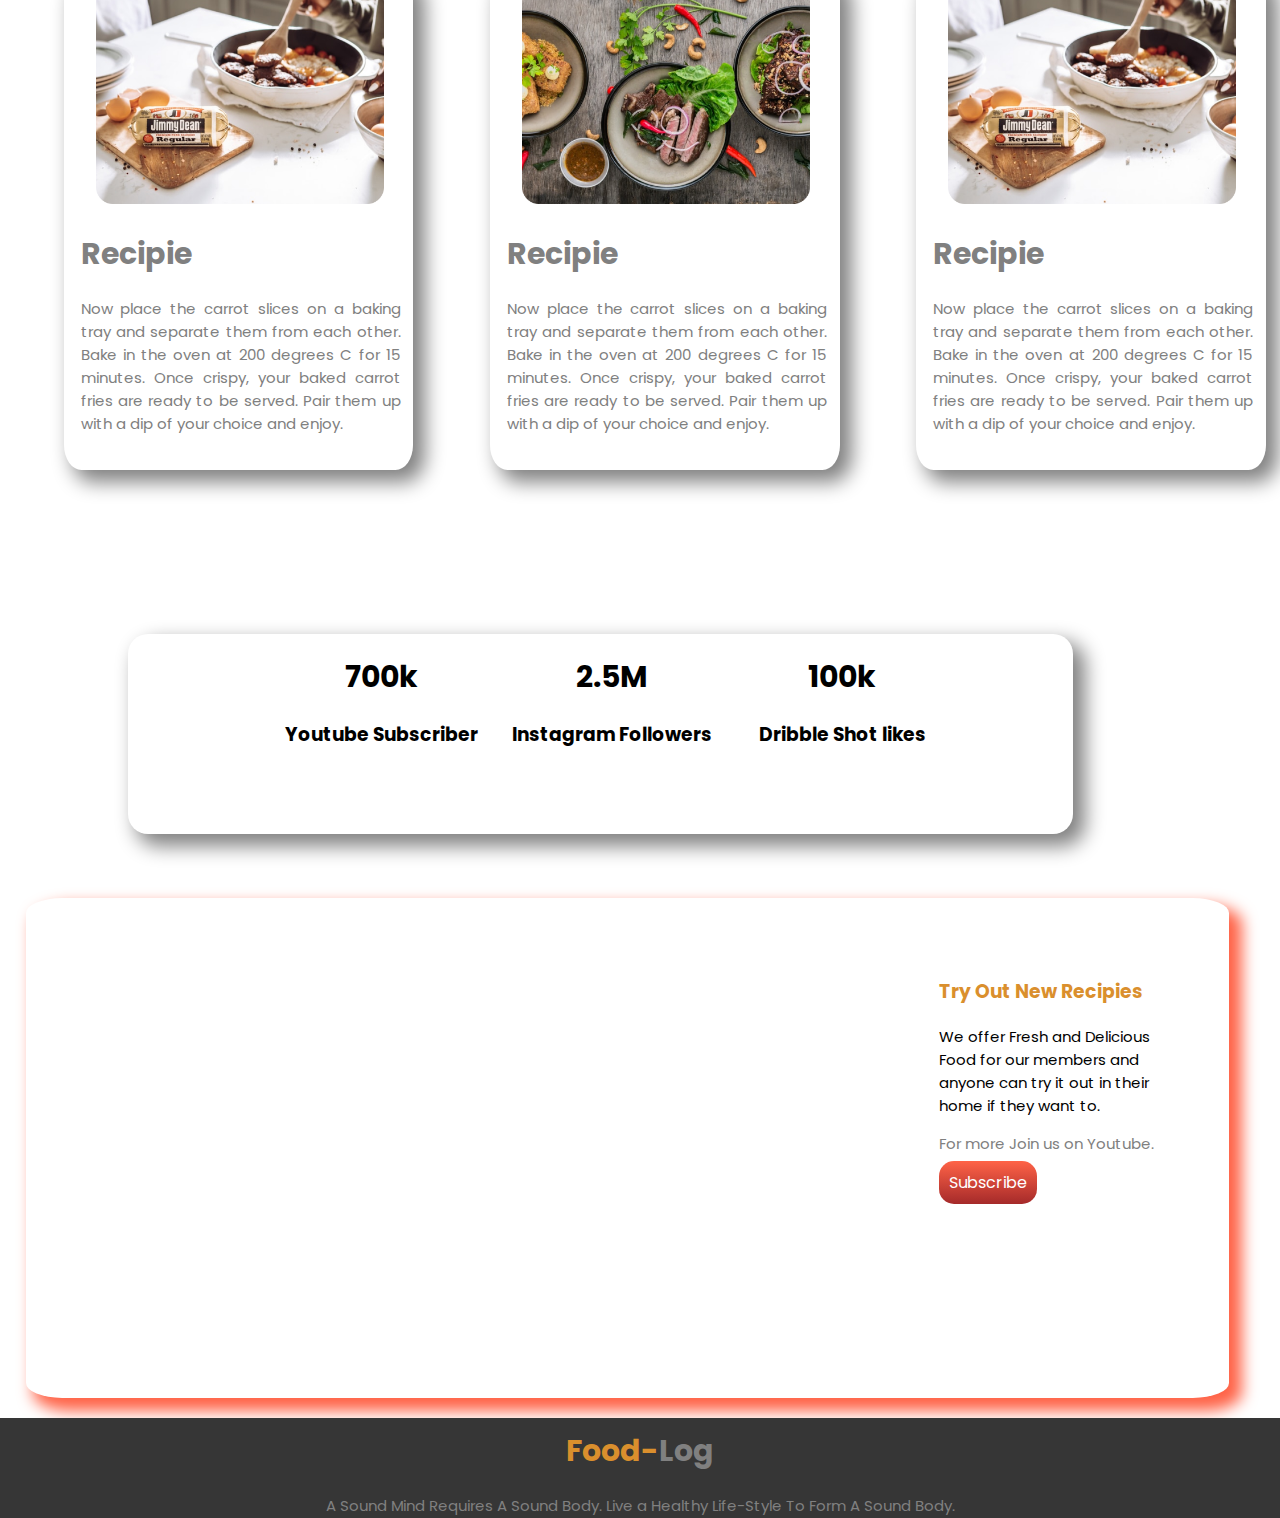
==== commit 286d6ff1: "bonus video section adding and finished" ====
--- a/index.html
+++ b/index.html
@@ -56,7 +56,15 @@
             <div class="box1">
 
                 <img src="images/food/Project Cover.jpg" alt="food cover">
-                <h1 class="box1-text">recipie</h1>
+                <h1 class="box1-text">Recipie</h1>
+                <p class="box1-text">
+                    Now place the carrot slices on a baking tray and separate them from each other. Bake in the oven at 200 degrees C for 15 minutes. Once crispy, your baked carrot fries are ready to be served. Pair them up with a dip of your choice and enjoy.
+                </p>
+            </div>
+            <div class="box1">
+
+                <img src="images/food/Project Cover1.jpg" alt="food cover">
+                <h1 class="box1-text">Recipie</h1>
                 <p class="box1-text">
                     Now place the carrot slices on a baking tray and separate them from each other. Bake in the oven at 200 degrees C for 15 minutes. Once crispy, your baked carrot fries are ready to be served. Pair them up with a dip of your choice and enjoy.
                 </p>
@@ -64,17 +72,9 @@
             <div class="box1">
 
                 <img src="images/food/Project Cover.jpg" alt="food cover">
-                <h1 class="box1-text">recipie</h1>
+                <h1 class="box1-text">Recipie</h1>
                 <p class="box1-text">
-                    Lorem ipsum dolor sit amet, consectetur adipisicing elit. Nostrum enim voluptatem sit praesentium vel quaerat illo rerum quasi facere! Fugiat deleniti placeat ipsam delectus! Amet, quaerat. Quas, exercitationem. Quidem, debitis?
-                </p>
-            </div>
-            <div class="box1">
-
-                <img src="images/food/Project Cover.jpg" alt="food cover">
-                <h1 class="box1-text">recipie</h1>
-                <p class="box1-text">
-                    Lorem ipsum dolor sit amet, consectetur adipisicing elit. Nostrum enim voluptatem sit praesentium vel quaerat illo rerum quasi facere! Fugiat deleniti placeat ipsam delectus! Amet, quaerat. Quas, exercitationem. Quidem, debitis?
+                    Now place the carrot slices on a baking tray and separate them from each other. Bake in the oven at 200 degrees C for 15 minutes. Once crispy, your baked carrot fries are ready to be served. Pair them up with a dip of your choice and enjoy.
                 </p>
             </div>
         </div>
@@ -96,6 +96,22 @@
 
         </div>
     </section>
+    <section class="video">
+        <div class="video-half">
+            <iframe width="600" height="400" src="https://www.youtube.com/embed/PZ4pctQMdg4" title="YouTube video player" frameborder="0" allow="accelerometer; autoplay; clipboard-write; encrypted-media; gyroscope; picture-in-picture" allowfullscreen></iframe>
+        </div>
+
+        <div class="video-text">
+            <h3 class="brown-color">Try Out New Recipies</h3>
+            <p class="black-color">
+                We offer Fresh and Delicious Food for our members and anyone can try it out in their home if they want to.
+            </p>
+            <p>
+                For more Join us on Youtube.
+            </p>
+            <a target="_blank" class="link-button" href="https://www.youtube.com/channel/UCi86xSII1cJOOwOtiefntRw">Subscribe</a>
+        </div>
+    </section>
     <footer class="footer">
         <h1><span class="brown-color">Food-</span>Log</h1>
         <p>
--- a/stlye.css
+++ b/stlye.css
@@ -166,6 +166,35 @@
     text-align: center;
 }
 
+.video {
+    height: 500px;
+    width: 90%;
+    display: flex;
+    margin-left: 2%;
+    padding-left: 2%;
+    padding-right: 2%;
+    margin-right: 2%;
+    border-radius: 3%;
+    box-shadow: 10px 10px 15px 3px tomato;
+}
+
+.video-half {
+    width: 75%;
+    margin-top: 2.5%;
+    margin-left: 2.5%;
+}
+
+.video-text {
+    width: 20%;
+    margin-top: 60px;
+    margin-right: 2%;
+    padding-right: 1%;
+}
+
+.video-text p {
+    text-align: left;
+}
+
 .footer {}
 
 footer {
@@ -178,7 +207,7 @@
 }
 
 .footer h1 {
-    padding-top: 0px;
+    padding-top: 10px;
     text-align: center;
 }
 
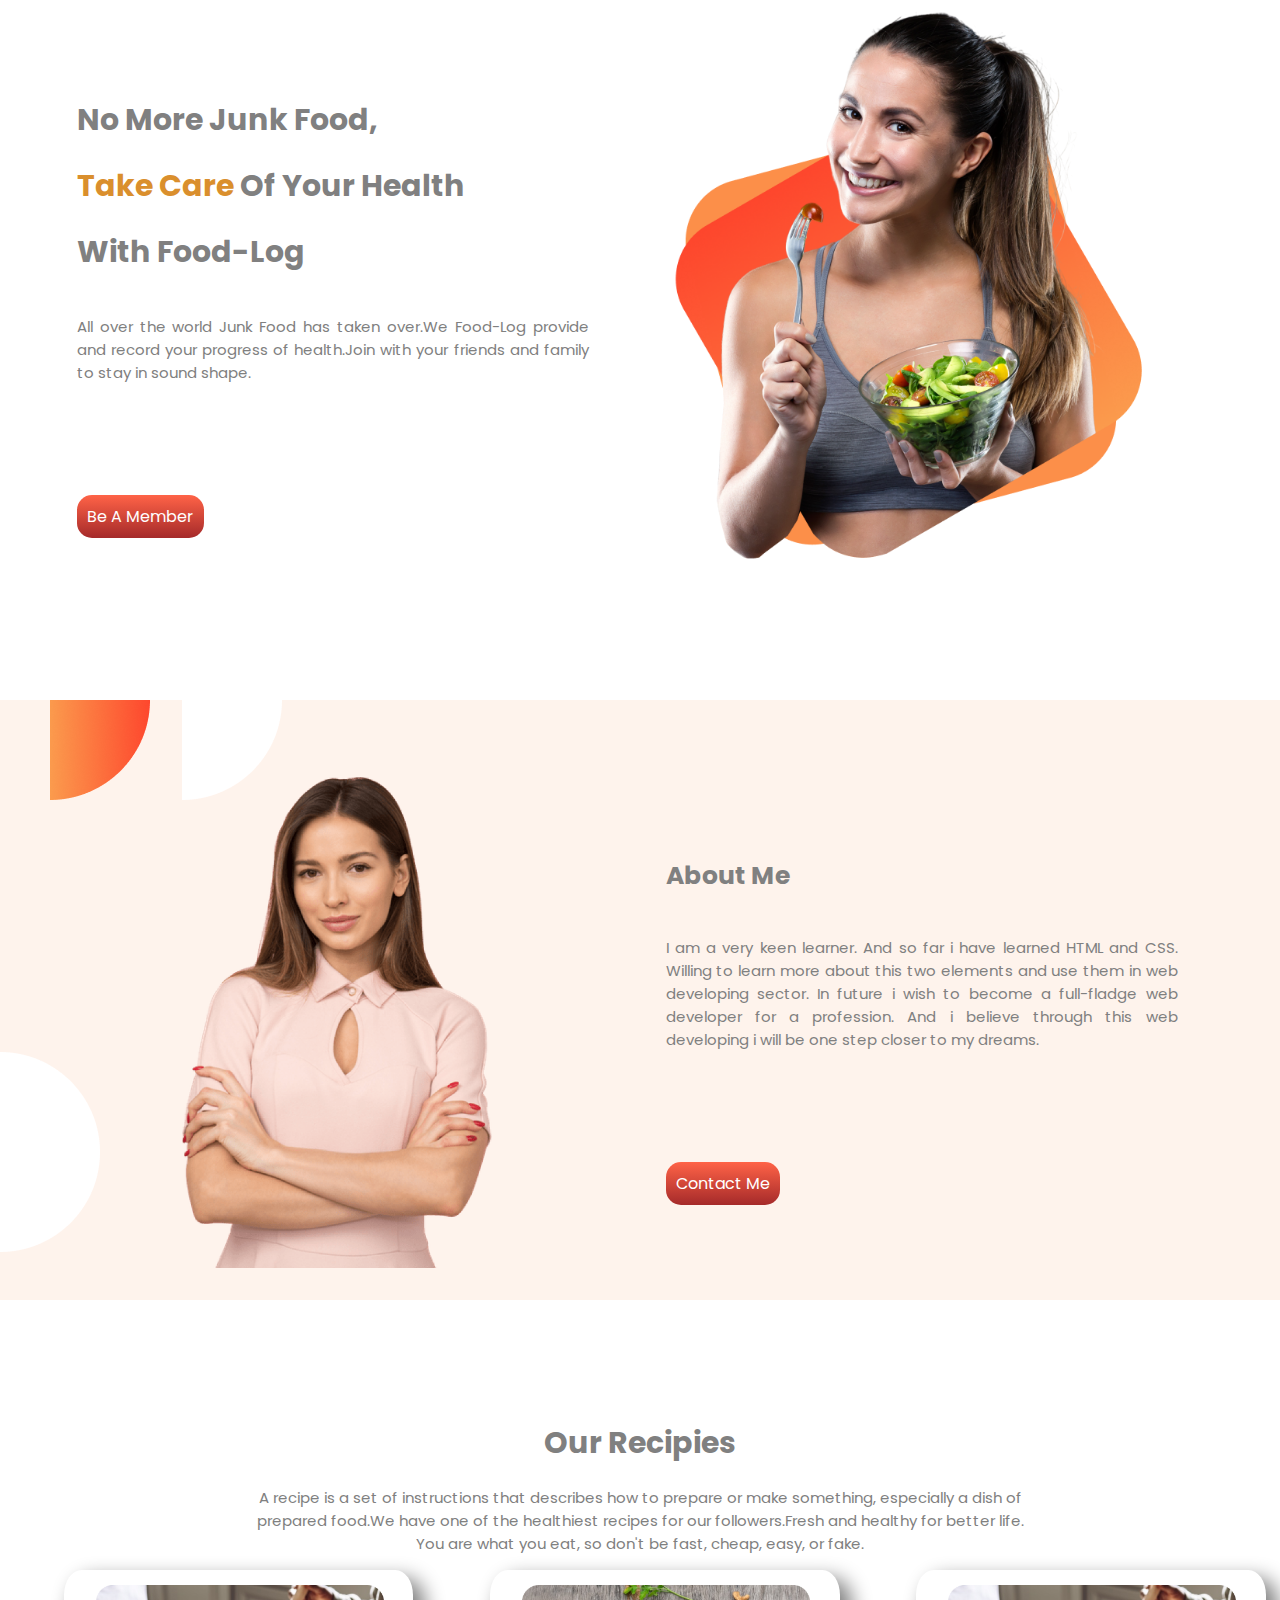
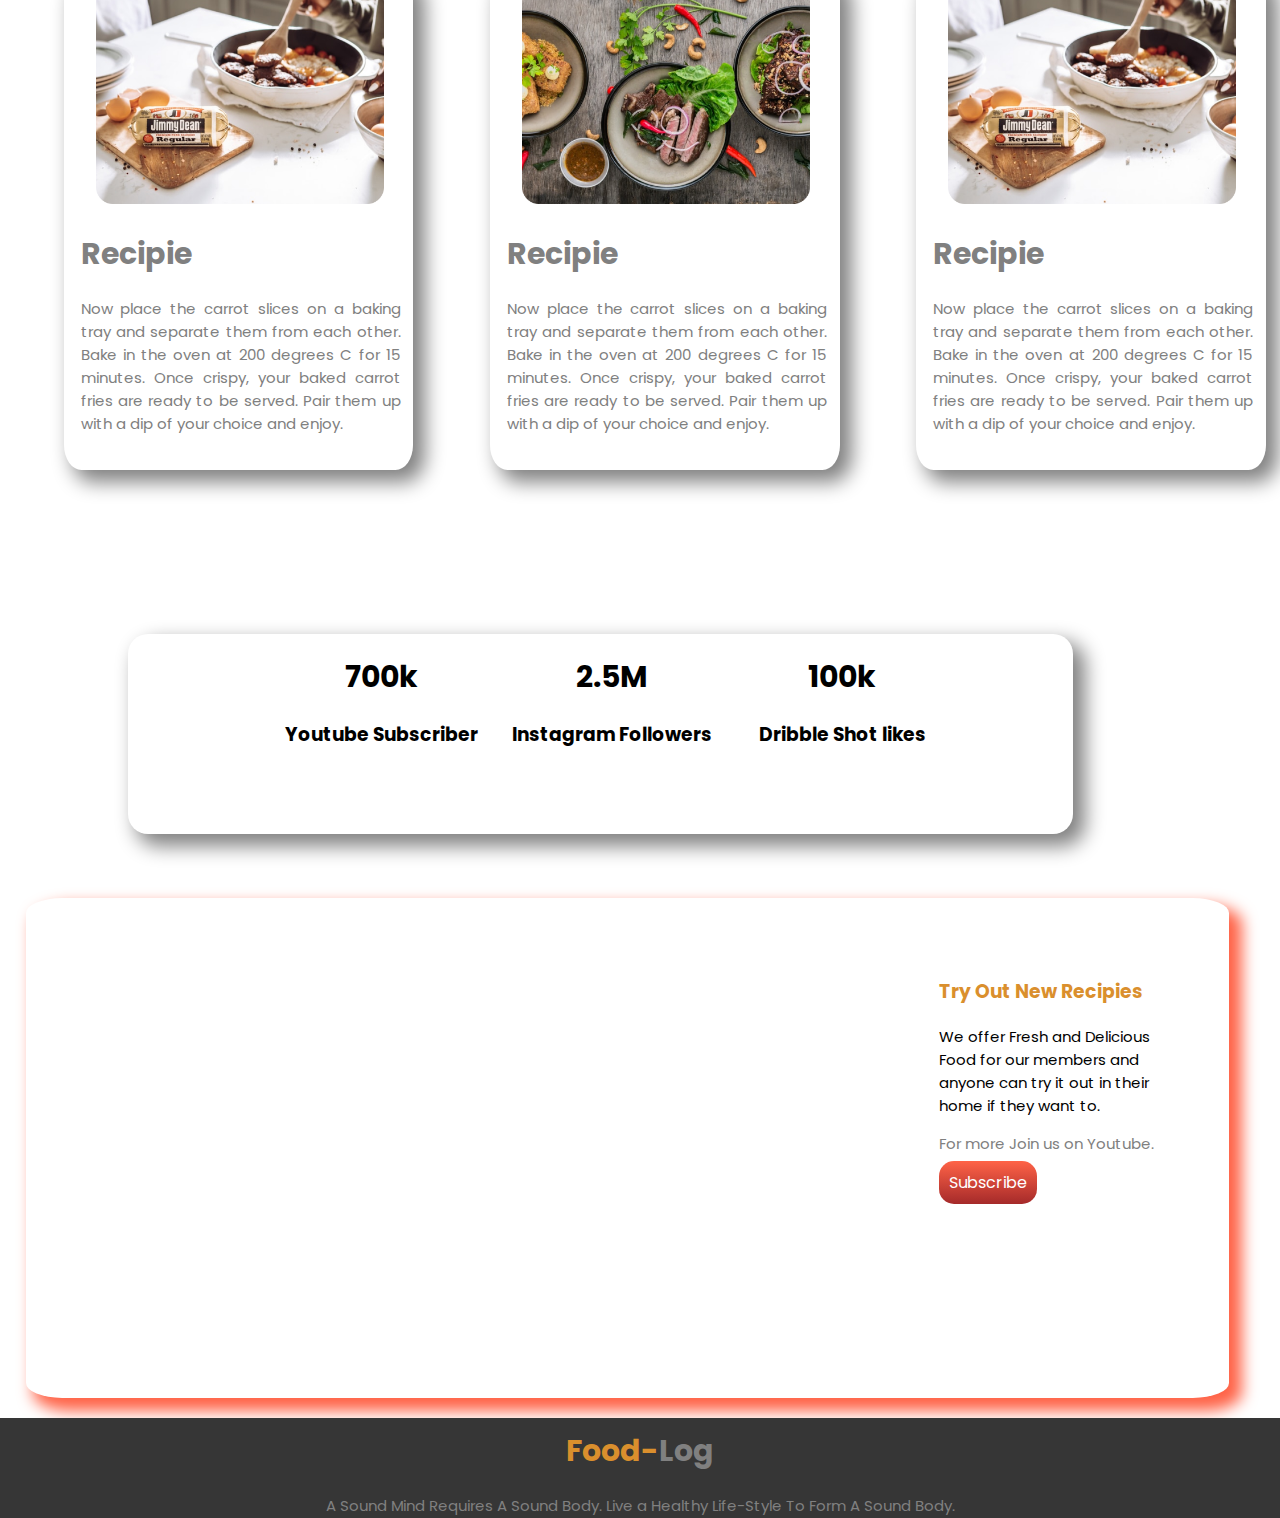
==== commit f85a7fbd: "finishing touch" ====
--- a/index.html
+++ b/index.html
@@ -48,7 +48,8 @@
             </div>
             <div class="text-area">
                 <p>
-                    Lorem ipsum dolor sit amet consectetur adipisicing elit. Exercitationem dolores eligendi tenetur ipsam. Soluta voluptatem reprehenderit optio obcaecati magni tempora, accusantium earum! Ipsum ipsam adipisci facilis minima aspernatur provident nesciunt.
+                    A recipe is a set of instructions that describes how to prepare or make something, especially a dish of prepared food.We have one of the healthiest recipes for our followers.Fresh and healthy for better life. You are what you eat, so don't be fast, cheap,
+                    easy, or fake.
                 </p>
             </div>
         </div>
